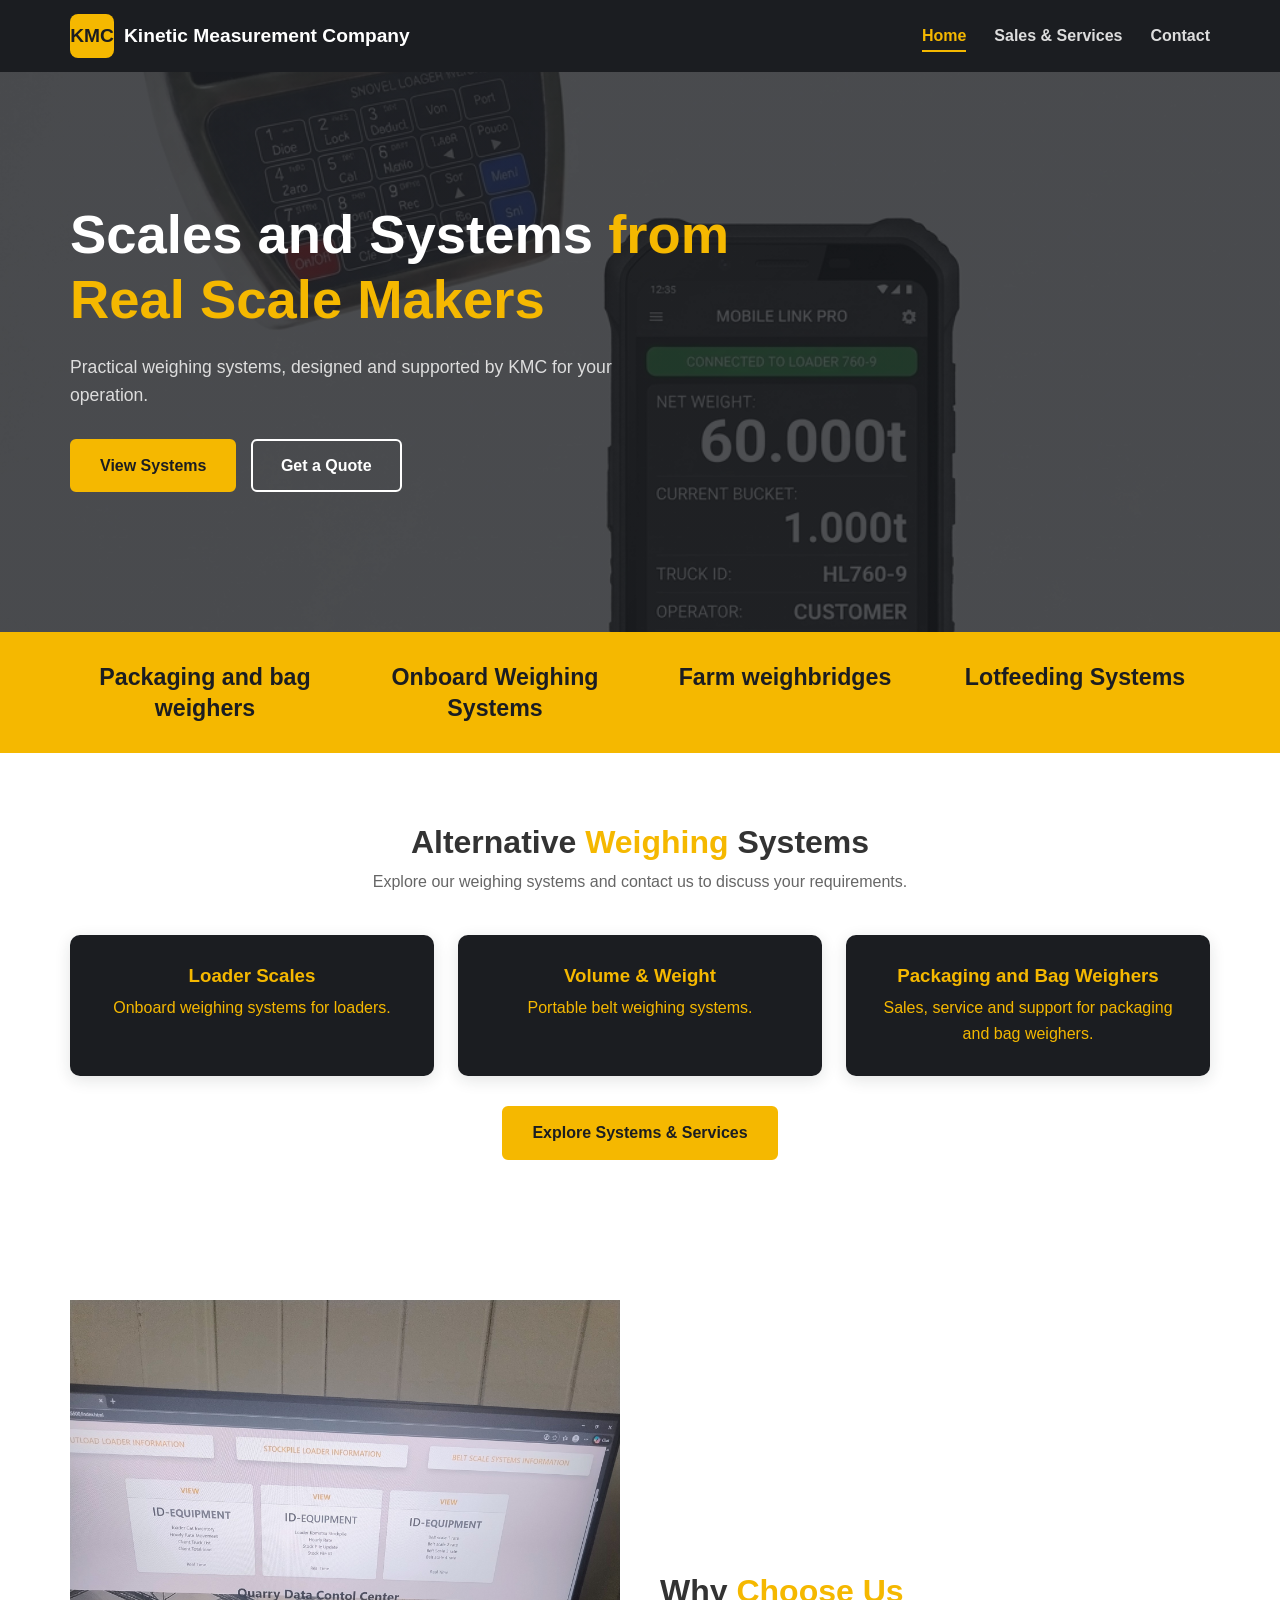
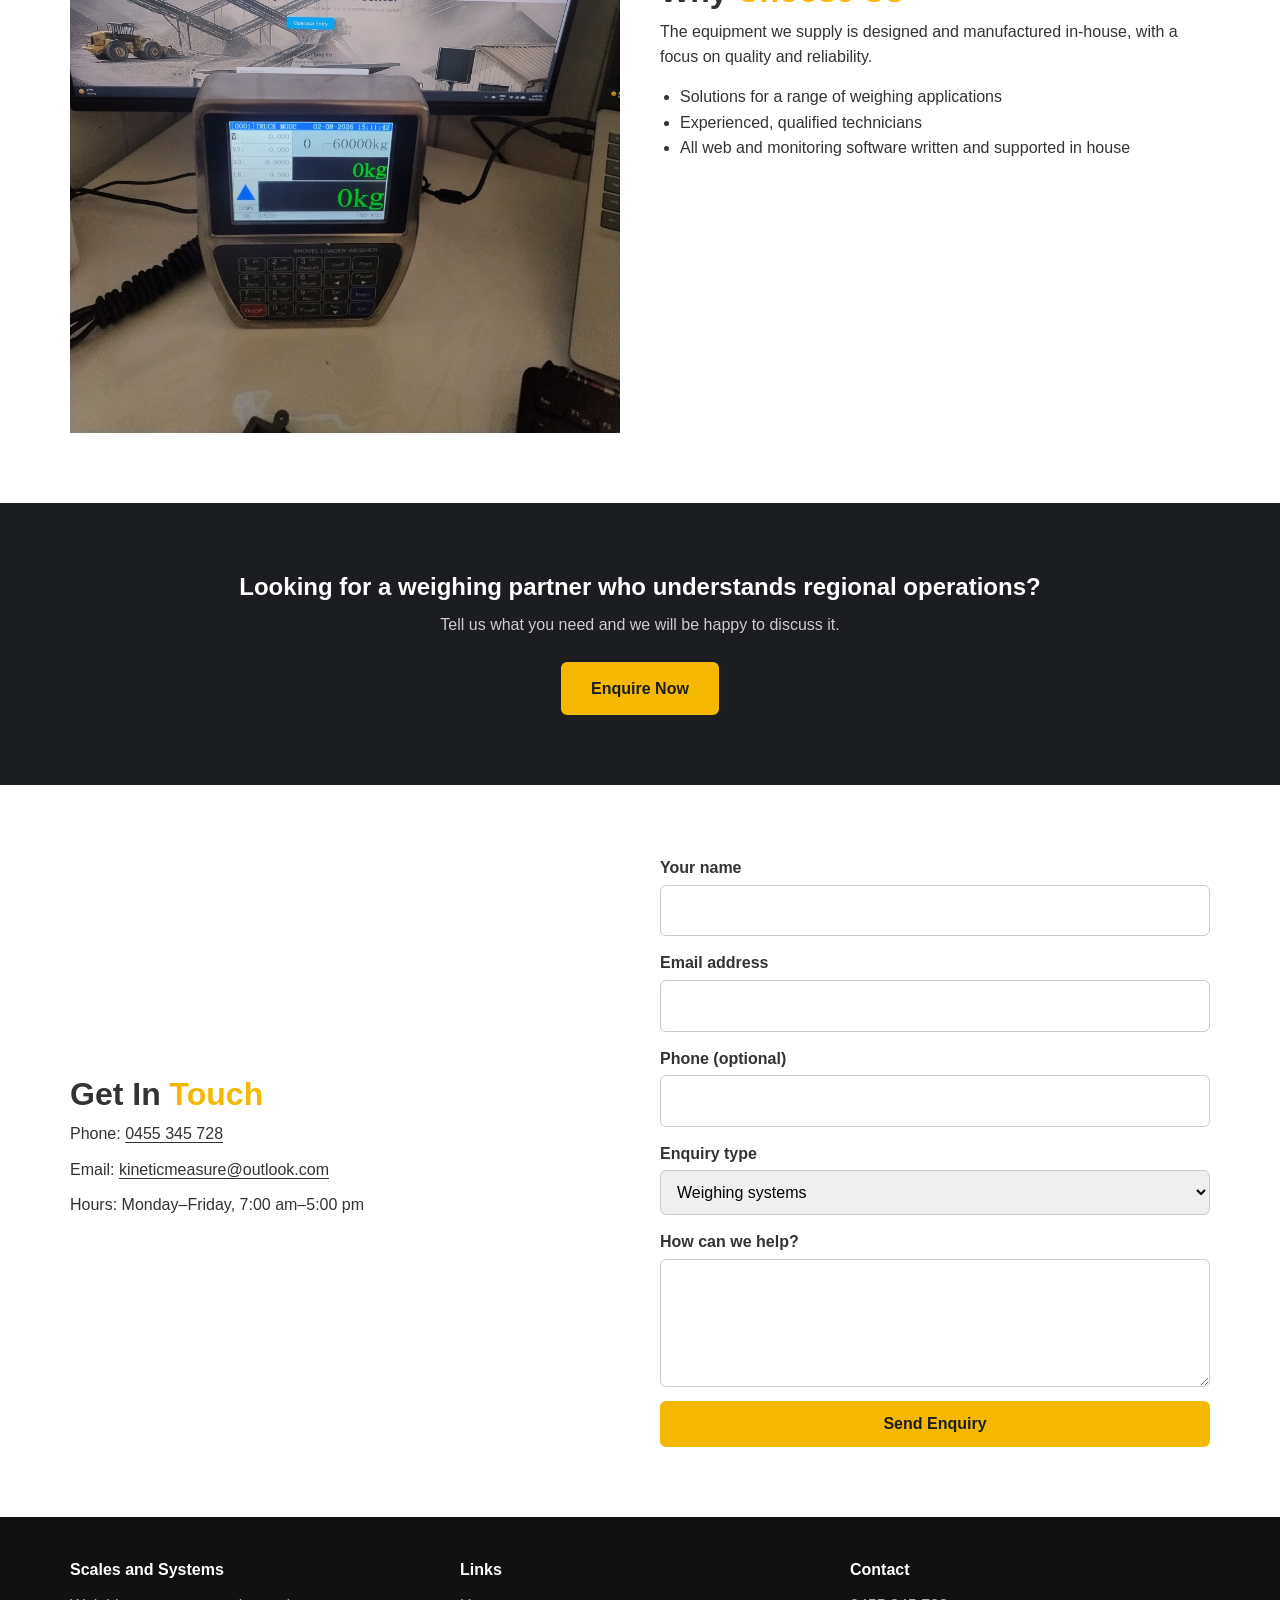
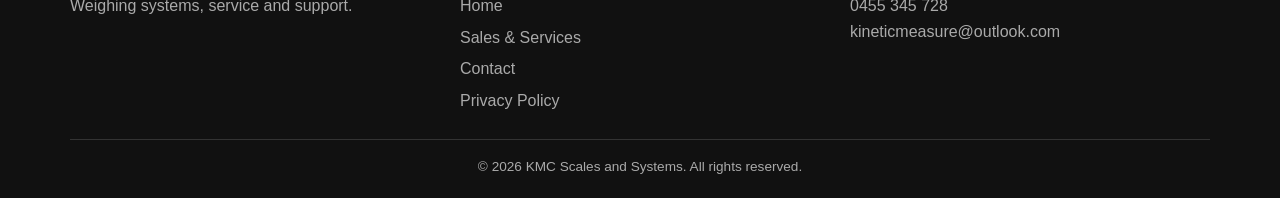
==== index.html @ 09d0fd90 "Add KMC website, sitemap.xml, robots.txt and canonical URLs Co-authored-by: Copilot <223556219+Copil" ====
<!DOCTYPE html>
<html lang="en">
<head>
  <meta charset="UTF-8">
  <meta name="viewport" content="width=device-width, initial-scale=1">
  <title>Scales and Systems | KMC</title>
  <meta name="description" content="Weighing systems, packaging and bag weighers, loader scales, and practical support from KMC.">
  <link rel="canonical" href="https://timetoenter61-lab.github.io/easy-scales/">
  <link rel="stylesheet" href="css/style.css">
</head>
<body>

<a class="skip-link" href="#main-content">Skip to content</a>
<header>
  <div class="container nav">
    <a href="index.html" class="logo">
      <span class="logo-placeholder">KMC</span>
      <span>Kinetic Measurement Company</span>
    </a>
    <button class="menu-toggle" type="button" aria-label="Toggle navigation" aria-expanded="false" aria-controls="primary-navigation">&#9776;</button>
    <nav id="primary-navigation" aria-label="Primary navigation">
      <ul>
        <li><a href="index.html" class="active">Home</a></li>
        <li><a href="sales-services.html">Sales &amp; Services</a></li>
        <li><a href="index.html#contact">Contact</a></li>
      </ul>
    </nav>
  </div>
</header>

<main id="main-content">
<section class="hero">
  <div class="container">
    <h1>Scales and Systems <span>from Real Scale Makers</span></h1>
    <p>Practical weighing systems, designed and supported by KMC for your operation.</p>
    <a href="sales-services.html" class="btn">View Systems</a>
    <a href="#contact" class="btn outline">Get a Quote</a>
  </div>
</section>

<div class="stats">
  <div class="container">
    <div><strong>Packaging and bag weighers</strong></div>
    <div><strong>Onboard Weighing Systems</strong></div>
    <div><strong>Farm weighbridges</strong></div>
    <div><strong>Lotfeeding Systems</strong></div>
  </div>
</div>

<section>
  <div class="container">
    <h2 class="section-title">Alternative <span>Weighing</span> Systems</h2>
    <p class="section-sub">Explore our weighing systems and contact us to discuss your requirements.</p>
    <div class="grid">
      <div class="card service-card orange-text"><h3>Loader Scales</h3><p>Onboard weighing systems for loaders.</p></div>
      <div class="card service-card orange-text"><h3>Volume &amp; Weight</h3><p>Portable belt weighing systems.</p></div>
      <div class="card service-card orange-text"><h3>Packaging and Bag Weighers</h3><p>Sales, service and support for packaging and bag weighers.</p></div>
    </div>
    <p class="section-action"><a href="sales-services.html" class="btn">Explore Systems &amp; Services</a></p>
  </div>
</section>

<section>
  <div class="container split">
    <div class="img-slot"><img src="images/qccontrol.jpg" alt="Quality control weighing system" loading="lazy" decoding="async"></div>
    <div>
      <h2 class="section-title align-left">Why <span>Choose Us</span></h2>
      <p>The equipment we supply is designed and manufactured in-house, with a focus on quality and reliability.</p>
      <ul>
        <li>Solutions for a range of weighing applications</li>
        <li>Experienced, qualified technicians</li>
        <li>All web and monitoring software written and supported in house </li>
      </ul>
    </div>
  </div>
</section>

<section class="cta">
  <div class="container">
    <h2>Looking for a weighing partner who understands regional operations?</h2>
    <p>Tell us what you need and we will be happy to discuss it.</p>
    <a href="#contact" class="btn">Enquire Now</a>
  </div>
</section>

<section id="contact">
  <div class="container split">
    <div class="contact-info">
      <h2 class="section-title align-left">Get In <span>Touch</span></h2>
      <p>Phone: <a href="tel:0455345728">0455 345 728</a></p>
      <p>Email: <a href="mailto:kineticmeasure@outlook.com">kineticmeasure@outlook.com</a></p>
      <p>Hours: Monday–Friday, 7:00 am–5:00 pm</p>
    </div>
    <form id="contact-form" aria-label="Send an enquiry by email">
      <label for="contact-name">Your name</label>
      <input id="contact-name" type="text" name="name" autocomplete="name" required>
      <label for="contact-email">Email address</label>
      <input id="contact-email" type="email" name="email" autocomplete="email" required>
      <label for="contact-phone">Phone (optional)</label>
      <input id="contact-phone" type="tel" name="phone" autocomplete="tel">
      <label for="contact-enquiry">Enquiry type</label>
      <select id="contact-enquiry" name="enquiry">
        <option>Weighing systems</option>
        <option>Service / repairs</option>
        <option>Parts</option>
        <option>Other</option>
      </select>
      <label for="contact-message">How can we help?</label>
      <textarea id="contact-message" name="message" rows="4" required></textarea>
      <button class="btn" type="submit">Send Enquiry</button>
      <p class="form-msg" role="status" aria-live="polite" hidden></p>
    </form>
  </div>
</section>
</main>

<footer>
  <div class="container">
    <div class="foot">
      <div><h4>Scales and Systems</h4><p>Weighing systems, service and support.</p></div>
      <div><h4>Links</h4><ul><li><a href="index.html">Home</a></li><li><a href="sales-services.html">Sales &amp; Services</a></li><li><a href="#contact">Contact</a></li><li><a href="privacy-policy.html">Privacy Policy</a></li></ul></div>
      <div><h4>Contact</h4><p><a href="tel:0455345728">0455 345 728</a><br><a href="mailto:kineticmeasure@outlook.com">kineticmeasure@outlook.com</a></p></div>
    </div>
    <div class="copy">&copy; <span class="year">2026</span> KMC Scales and Systems. All rights reserved.</div>
  </div>
</footer>

<script src="js/main.js"></script>
</body>
</html>
---- css/style.css ----
:root {
  --yellow: #f5b800;
  --dark: #1b1d21;
  --dark-2: #2a2d33;
  --light: #f4f5f7;
  --text: #333;
  --radius: 10px;
}
* { box-sizing: border-box; margin: 0; padding: 0; }
html { scroll-behavior: smooth; scroll-padding-top: 84px; }
body { font-family: "Segoe UI", Arial, sans-serif; color: var(--text); line-height: 1.6; background: #fff; }
img { max-width: 100%; display: block; }
a { color: inherit; text-decoration: none; }
.container { width: min(1140px, 92%); margin: 0 auto; }
section { padding: clamp(44px, 7vw, 70px) 0; }
h1, h2, h3 { line-height: 1.2; }
.section-title { text-align: center; font-size: clamp(1.65rem, 4vw, 2rem); margin-bottom: 8px; }
.align-left { text-align: left; }
.section-sub { text-align: center; color: #666; margin-bottom: 40px; }
.section-title span { color: var(--yellow); }
a:focus-visible, button:focus-visible, input:focus-visible, select:focus-visible, textarea:focus-visible { outline: 3px solid #9b7100; outline-offset: 3px; }
.skip-link { position: absolute; top: -60px; left: 12px; z-index: 200; padding: 10px 16px; background: #fff; color: var(--dark); border-radius: 0 0 6px 6px; }
.skip-link:focus { top: 0; }

/* Buttons */
.btn { display: inline-block; padding: 12px 28px; border-radius: 6px; font-weight: 700; border: 2px solid var(--yellow); background: var(--yellow); color: var(--dark); cursor: pointer; transition: .2s; font-size: 1rem; }
.btn:hover { background: transparent; color: var(--yellow); }
.btn.outline { background: transparent; color: #fff; border-color: #fff; }
.btn.outline:hover { background: #fff; color: var(--dark); }

/* Header */
header { background: var(--dark); position: sticky; top: 0; z-index: 100; }
.nav { display: flex; align-items: center; justify-content: space-between; height: 72px; }
.logo { display: flex; align-items: center; gap: 10px; color: #fff; font-weight: 800; font-size: 1.2rem; }
.logo img { height: 44px; width: auto; }
.logo .logo-placeholder { width: 44px; height: 44px; background: var(--yellow); color: var(--dark); display: grid; place-items: center; border-radius: 8px; font-weight: 900; }
nav ul { display: flex; list-style: none; gap: 28px; }
nav a { color: #ddd; font-weight: 600; padding: 6px 0; border-bottom: 2px solid transparent; }
nav a:hover, nav a.active { color: var(--yellow); border-color: var(--yellow); }
.menu-toggle { display: none; background: none; border: 0; color: #fff; font-size: 1.8rem; cursor: pointer; }

/* Hero */
.hero { background: linear-gradient(rgba(27,29,33,.78), rgba(27,29,33,.78)), url("../images/Loadsystem.png") center/cover, var(--dark-2); color: #fff; padding: clamp(76px, 12vw, 130px) 0; }
.hero h1 { font-size: clamp(2rem, 5vw, 3.4rem); max-width: 700px; }
.hero h1 span { color: var(--yellow); }
.hero p { max-width: 560px; margin: 20px 0 30px; font-size: 1.1rem; color: #ddd; }
.hero .btn { margin-right: 10px; margin-bottom: 10px; }
.page-hero { padding: clamp(56px, 9vw, 80px) 0; background: linear-gradient(rgba(27,29,33,.8), rgba(27,29,33,.8)), url("../images/Loadsystem.png") center/cover, var(--dark-2); color: #fff; text-align: center; }
.page-hero h1 { font-size: clamp(2rem, 5vw, 2.5rem); }
.page-hero p { color: #ccc; }

/* Stats */
.stats { background: var(--yellow); padding: 30px 0; }
.stats .container { display: grid; grid-template-columns: repeat(auto-fit, minmax(150px, 1fr)); text-align: center; gap: 20px; }
.stats strong { display: block; font-size: clamp(1rem, 2.4vw, 1.45rem); line-height: 1.3; color: var(--dark); }

/* Cards */
.grid { display: grid; grid-template-columns: repeat(auto-fit, minmax(min(100%, 250px), 1fr)); gap: 24px; }
.card { background: var(--dark); border-radius: var(--radius); box-shadow: 0 4px 16px rgba(27,29,33,.12); overflow: hidden; transition: .25s; }
.card:hover { transform: translateY(-5px); box-shadow: 0 10px 24px rgba(0,0,0,.15); }
.card-body { padding: 20px; }
.card h3 { margin-bottom: 8px; }
.card .price { color: var(--yellow); font-weight: 800; font-size: 1.1rem; filter: brightness(.8); }
.card ul { list-style: none; font-size: .9rem; color: #666; margin: 10px 0; }
.service-card { padding: 30px 24px; text-align: center; }
.section-action { text-align: center; margin-top: 30px; }
.card.orange-text { color: var(--yellow); }
.card.orange-text ul, .card.orange-text .price { color: var(--yellow); filter: none; }
.service-card .icon { font-size: 2.4rem; margin-bottom: 10px; }
.bg-light { background: var(--light); }

/* Image placeholders (replace by <img>) */
.img-slot { aspect-ratio: 3/4; background: #d9dce1; display: grid; place-items: center; color: #777; font-size: .9rem; overflow: hidden; }
.img-slot img { width: 100%; height: 100%; object-fit: cover; }
#sales .img-slot { aspect-ratio: 1 / 1; }
#sales .img-slot img { object-fit: contain; }

/* Showcase */
.filters { display: flex; flex-wrap: wrap; justify-content: center; gap: 10px; margin-bottom: 30px; }
.filter-btn { padding: 8px 20px; border-radius: 30px; border: 2px solid var(--dark); background: #fff; font-weight: 600; cursor: pointer; }
.filter-btn.active, .filter-btn:hover { background: var(--yellow); border-color: var(--yellow); }
.gallery { display: grid; grid-template-columns: repeat(auto-fill, minmax(min(100%, 460px), 1fr)); gap: 20px; }
.gallery .item { cursor: pointer; position: relative; border-radius: var(--radius); overflow: hidden; }
.gallery .item.hide { display: none; }
.gallery .caption { position: absolute; left: 0; right: 0; bottom: 0; padding: 14px; background: linear-gradient(transparent, rgba(0,0,0,.8)); color: #fff; font-weight: 600; }
.gallery .item:hover img { transform: scale(1.06); }
.gallery .item img { transition: .3s; }
.lightbox { position: fixed; inset: 0; background: rgba(0,0,0,.9); display: none; place-items: center; z-index: 200; padding: 20px; }
.lightbox.open { display: grid; }
.lightbox img { max-height: 95vh; border-radius: 8px; }
.lightbox p { color: #fff; text-align: center; margin-top: 10px; }
.lightbox button { position: absolute; top: 20px; right: 28px; background: none; border: 0; color: #fff; font-size: 2.5rem; cursor: pointer; }

/* About / Contact */
.split { display: grid; grid-template-columns: 1fr 1fr; gap: 40px; align-items: center; }
.split ul { margin: 14px 0 0 20px; }
form { display: grid; gap: 14px; }
form label { font-weight: 600; margin-bottom: -10px; }
input, select, textarea { width: 100%; padding: 12px; border: 1px solid #ccc; border-radius: 6px; font: inherit; }
input:focus, select:focus, textarea:focus { outline: 2px solid var(--yellow); }
.form-msg { color: var(--dark); font-weight: 600; }
.form-msg[hidden] { display: none; }
.contact-info p { margin-bottom: 10px; }
.contact-info a { text-decoration: underline; text-underline-offset: 3px; }
.cta { background: var(--dark); color: #fff; text-align: center; }
.cta p { margin: 10px 0 24px; color: #ccc; }

/* Footer */
footer { background: #111; color: #aaa; padding: 40px 0 20px; }
.foot { display: grid; grid-template-columns: repeat(auto-fit, minmax(200px, 1fr)); gap: 30px; margin-bottom: 20px; }
footer h4 { color: #fff; margin-bottom: 10px; }
footer li { list-style: none; margin-bottom: 6px; }
footer a:hover { color: var(--yellow); }
.copy { text-align: center; border-top: 1px solid #333; padding-top: 16px; font-size: .85rem; }

/* Privacy policy */
.policy-content { padding: 50px 0 70px; }
.policy-content .container { max-width: 850px; }
.policy-content .container > p:first-child { margin-top: 0; }
.policy-content p { margin: 0 0 18px; }
.policy-content h2 { font-size: 1.35rem; margin: 30px 0 8px; }
.policy-content a { color: #805f00; text-decoration: underline; }
.policy-draft { padding: 14px 18px; border-left: 4px solid var(--yellow); background: var(--light); }

@media (max-width: 800px) {
  .menu-toggle { display: block; }
  nav { position: absolute; top: 72px; left: 0; right: 0; background: var(--dark); display: none; box-shadow: 0 8px 16px rgba(0,0,0,.2); }
  nav.open { display: block; }
  nav ul { flex-direction: column; gap: 0; padding: 10px 4%; }
  nav li a { display: block; padding: 12px 0; }
  .split { grid-template-columns: 1fr; }
  .logo { font-size: clamp(.95rem, 4vw, 1.15rem); }
  .logo > span:last-child { max-width: 54vw; }
}

@media (max-width: 520px) {
  .stats { padding: 22px 0; }
  .stats .container { grid-template-columns: repeat(2, minmax(0, 1fr)); gap: 16px 10px; }
  .section-sub { margin-bottom: 28px; }
  .service-card { padding: 24px 18px; }
  .hero .btn { margin-right: 4px; padding: 12px 18px; }
  .foot { grid-template-columns: 1fr; gap: 22px; }
}

@media (prefers-reduced-motion: reduce) {
  html { scroll-behavior: auto; }
  *, *::before, *::after { scroll-behavior: auto !important; transition-duration: .01ms !important; animation-duration: .01ms !important; animation-iteration-count: 1 !important; }
}
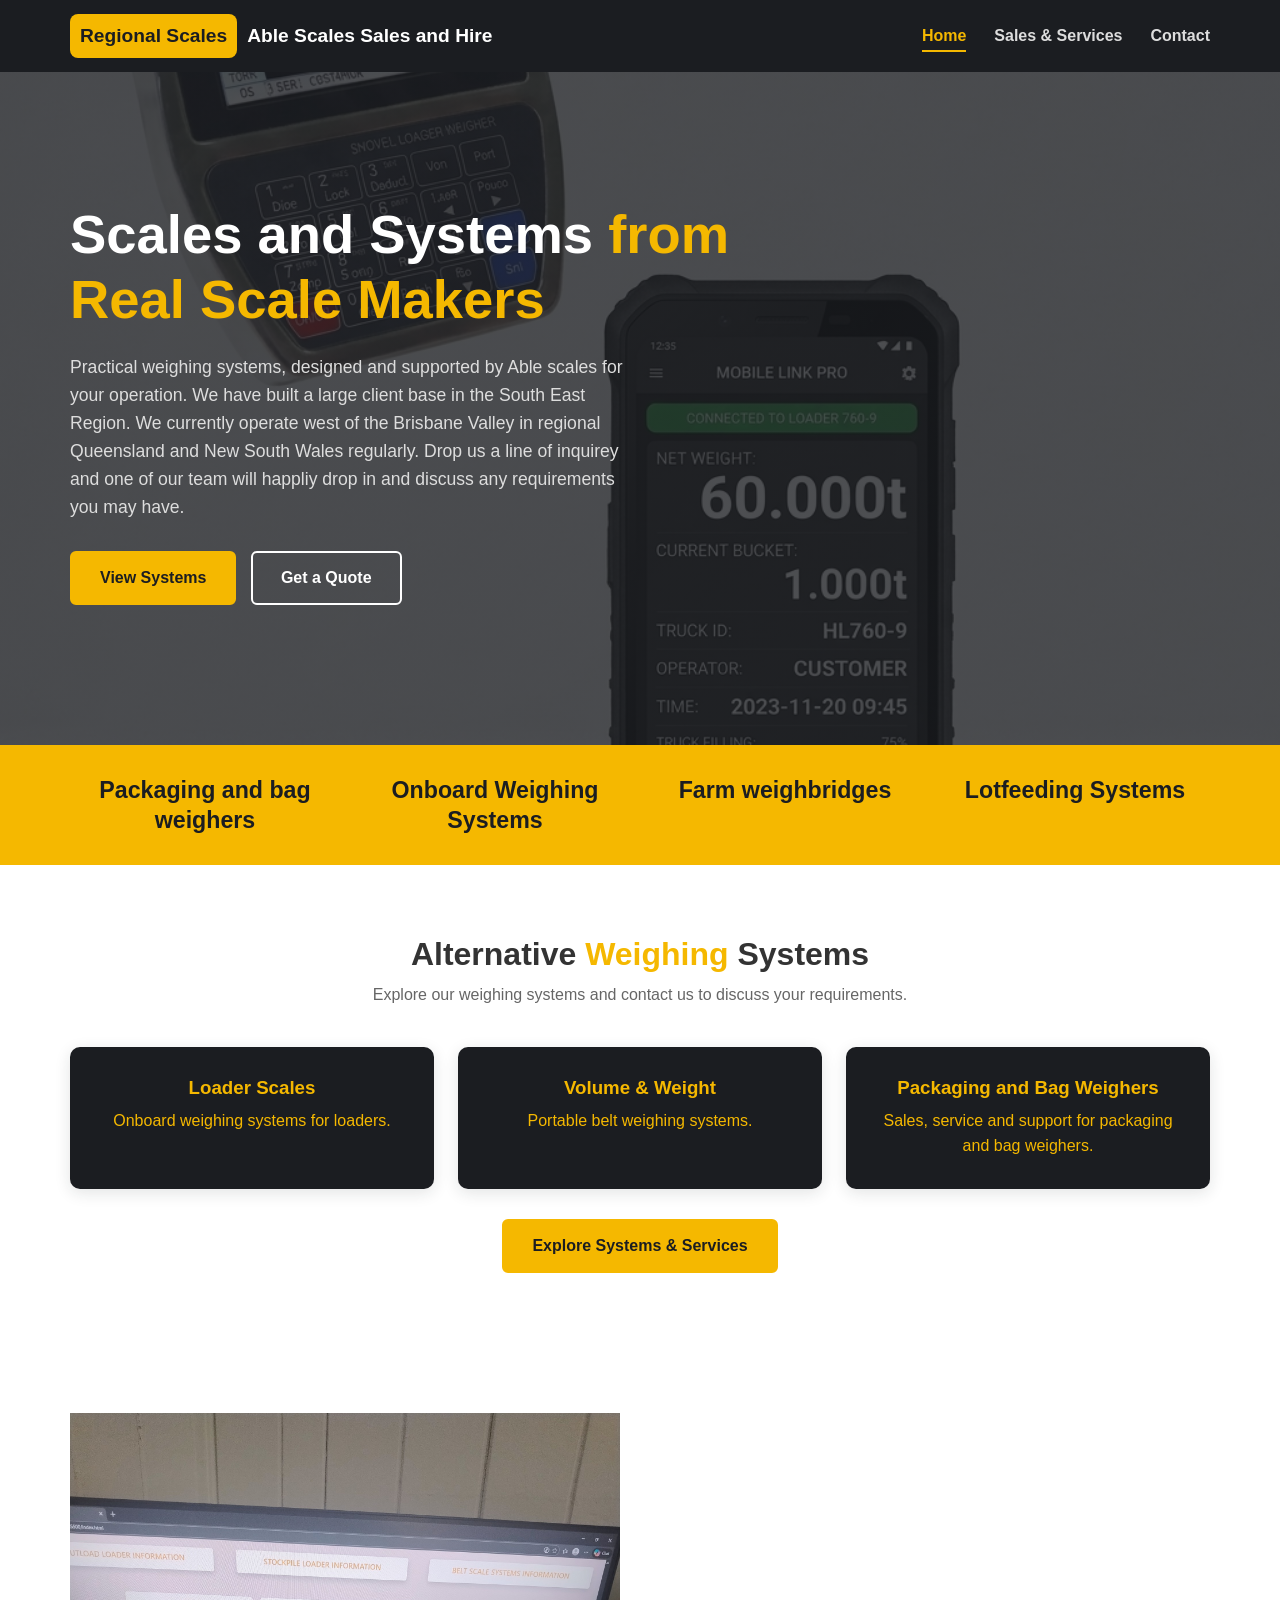
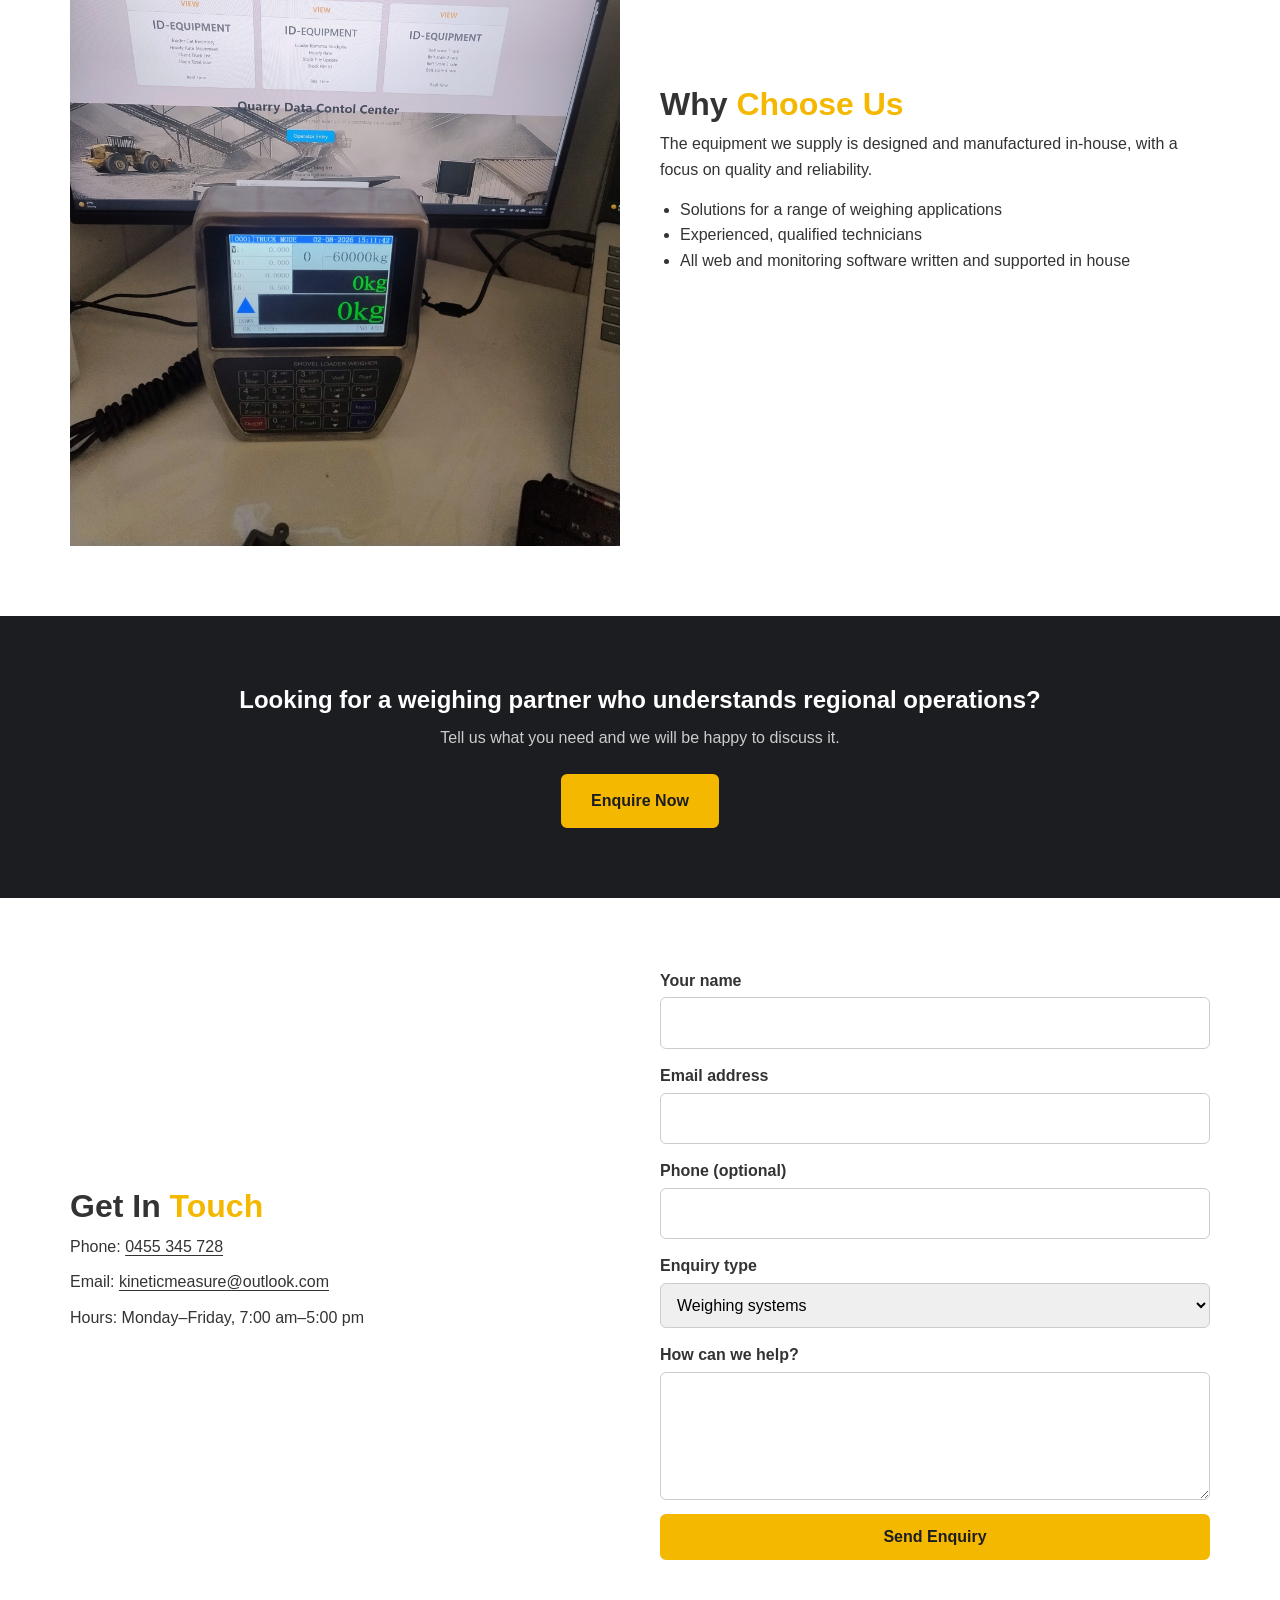
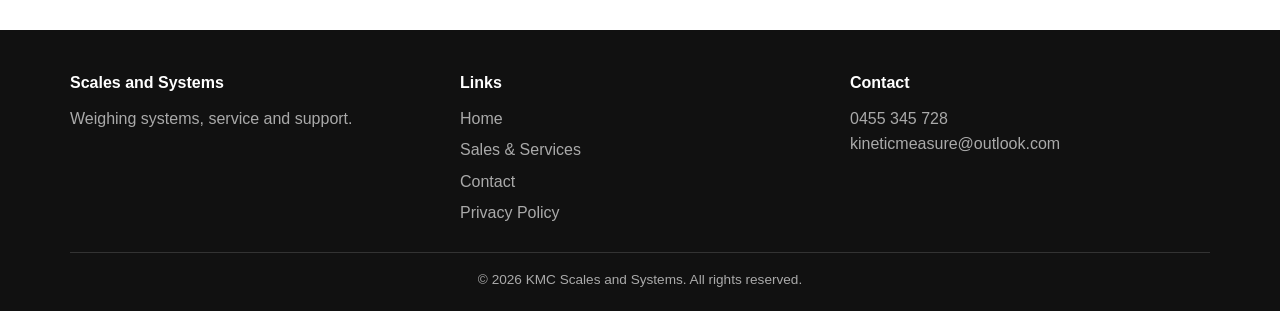
==== commit 504ce2ed: "Update site branding and homepage copy Co-authored-by: Copilot <223556219+Copilot@users.noreply.gith" ====
--- a/index.html
+++ b/index.html
@@ -3,9 +3,9 @@
 <head>
   <meta charset="UTF-8">
   <meta name="viewport" content="width=device-width, initial-scale=1">
-  <title>Scales and Systems | KMC</title>
+  <title>Scales and Systems</title>
   <meta name="description" content="Weighing systems, packaging and bag weighers, loader scales, and practical support from KMC.">
-  <link rel="canonical" href="https://timetoenter61-lab.github.io/easy-scales/">
+  <link rel="canonical" href="https://kineticmeasure.online/">
   <link rel="stylesheet" href="css/style.css">
 </head>
 <body>
@@ -14,8 +14,8 @@
 <header>
   <div class="container nav">
     <a href="index.html" class="logo">
-      <span class="logo-placeholder">KMC</span>
-      <span>Kinetic Measurement Company</span>
+      <span class="logo-placeholder">Regional Scales</span>
+      <span>Able Scales Sales and Hire</span>
     </a>
     <button class="menu-toggle" type="button" aria-label="Toggle navigation" aria-expanded="false" aria-controls="primary-navigation">&#9776;</button>
     <nav id="primary-navigation" aria-label="Primary navigation">
@@ -32,7 +32,7 @@
 <section class="hero">
   <div class="container">
     <h1>Scales and Systems <span>from Real Scale Makers</span></h1>
-    <p>Practical weighing systems, designed and supported by KMC for your operation.</p>
+    <p>Practical weighing systems, designed and supported by Able scales for your operation. We have built a large client base in the South East Region. We currently operate west of the Brisbane Valley in regional Queensland and New South Wales regularly. Drop us a line  of inquirey and one of our team will happliy drop in and discuss any requirements you may have.</p>
     <a href="sales-services.html" class="btn">View Systems</a>
     <a href="#contact" class="btn outline">Get a Quote</a>
   </div>
--- a/css/style.css
+++ b/css/style.css
@@ -33,7 +33,7 @@
 .nav { display: flex; align-items: center; justify-content: space-between; height: 72px; }
 .logo { display: flex; align-items: center; gap: 10px; color: #fff; font-weight: 800; font-size: 1.2rem; }
 .logo img { height: 44px; width: auto; }
-.logo .logo-placeholder { width: 44px; height: 44px; background: var(--yellow); color: var(--dark); display: grid; place-items: center; border-radius: 8px; font-weight: 900; }
+.logo .logo-placeholder { min-width: 44px; height: 44px; padding: 0 10px; background: var(--yellow); color: var(--dark); display: grid; place-items: center; border-radius: 8px; font-weight: 900; white-space: nowrap; }
 nav ul { display: flex; list-style: none; gap: 28px; }
 nav a { color: #ddd; font-weight: 600; padding: 6px 0; border-bottom: 2px solid transparent; }
 nav a:hover, nav a.active { color: var(--yellow); border-color: var(--yellow); }
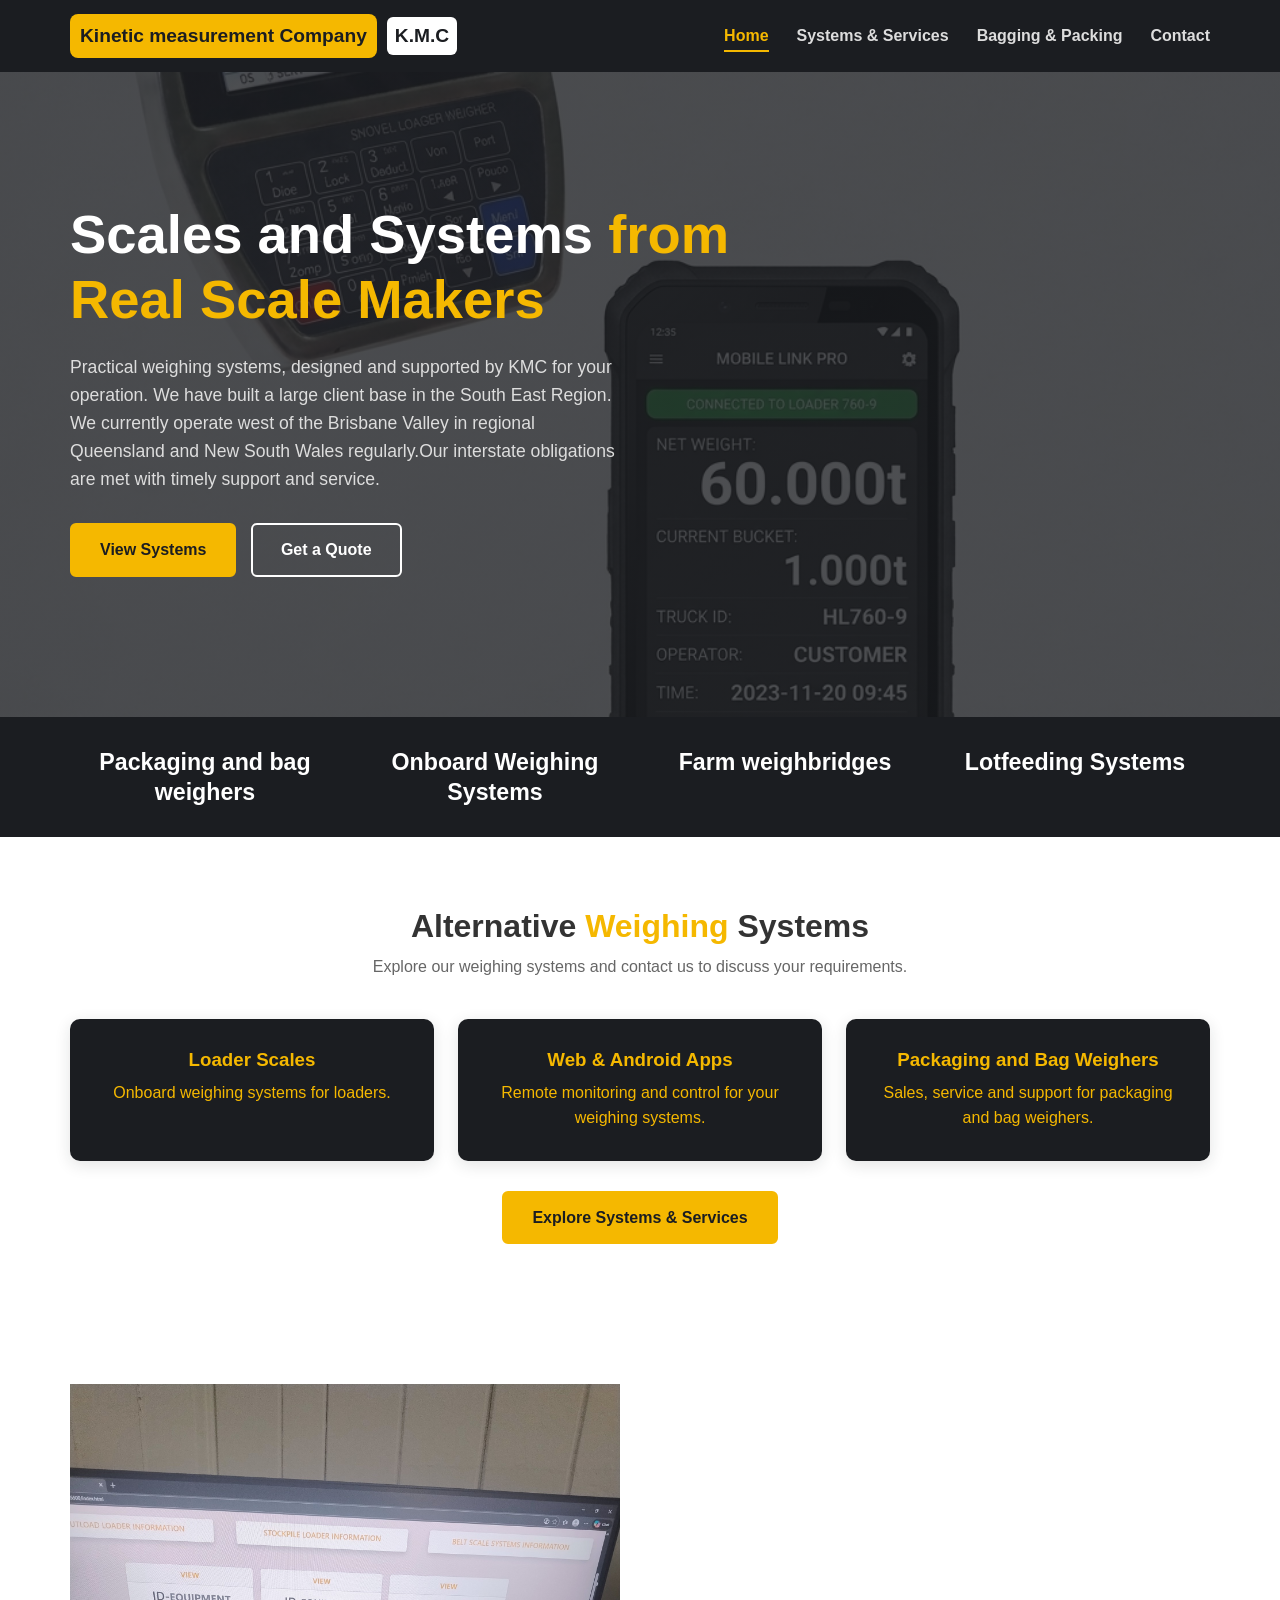
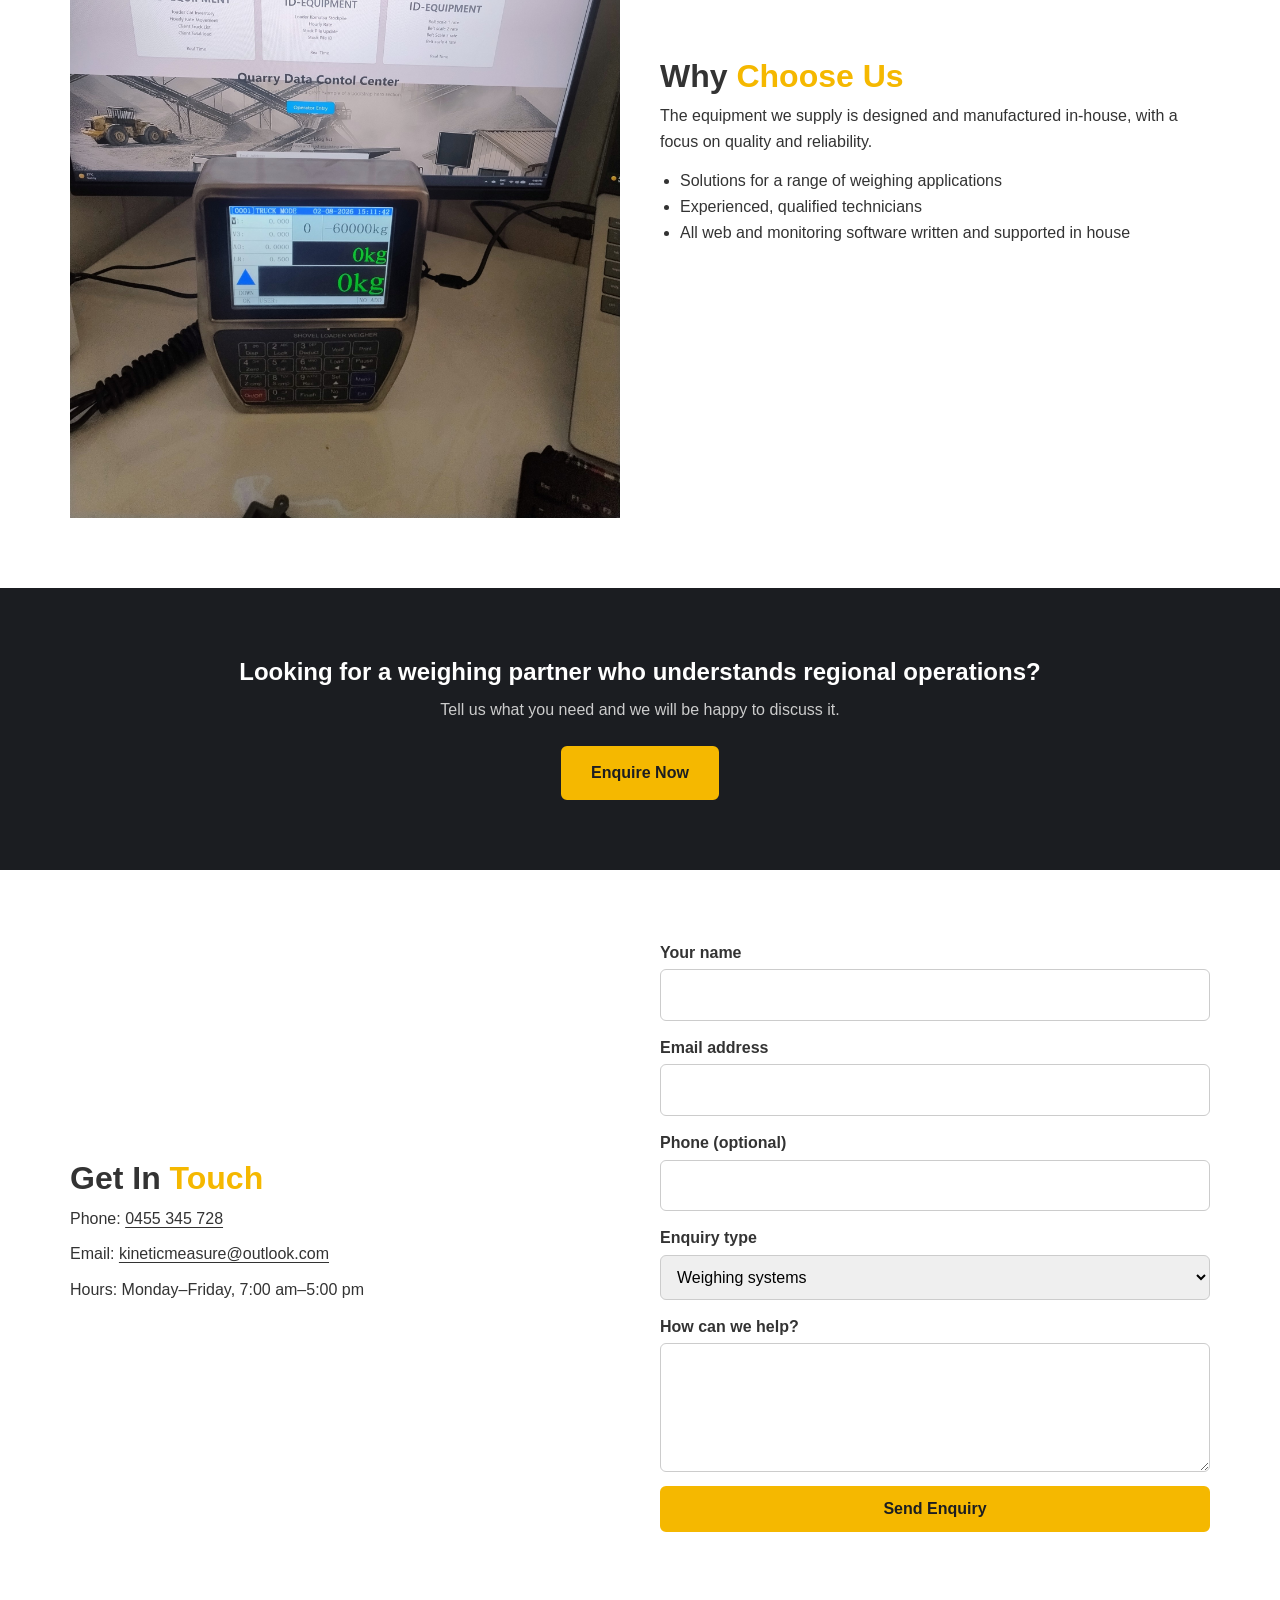
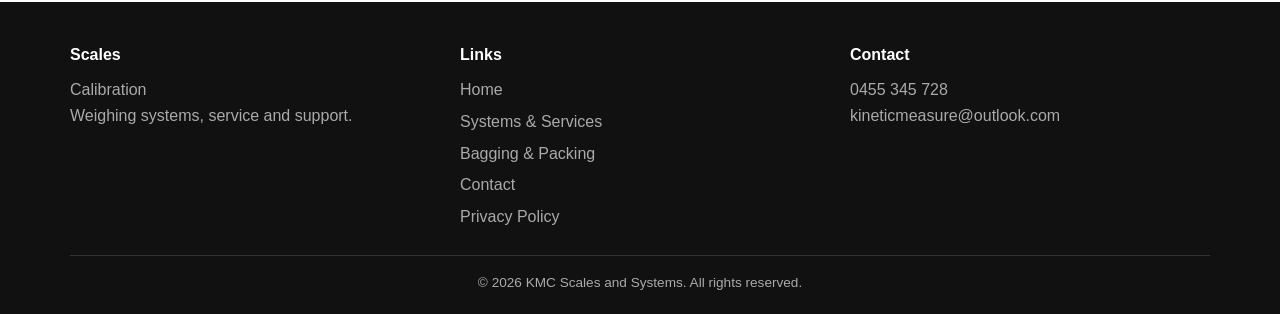
==== commit d8af0685: "Prepare KMC site for launch Co-authored-by: Copilot <223556219+Copilot@users.noreply.github.com>" ====
--- a/index.html
+++ b/index.html
@@ -5,7 +5,7 @@
   <meta name="viewport" content="width=device-width, initial-scale=1">
   <title>Scales and Systems</title>
   <meta name="description" content="Weighing systems, packaging and bag weighers, loader scales, and practical support from KMC.">
-  <link rel="canonical" href="https://kineticmeasure.online/">
+  <link rel="canonical" href="https://kineticmeasure.com.au/">
   <link rel="stylesheet" href="css/style.css">
 </head>
 <body>
@@ -14,14 +14,15 @@
 <header>
   <div class="container nav">
     <a href="index.html" class="logo">
-      <span class="logo-placeholder">Regional Scales</span>
-      <span>Able Scales Sales and Hire</span>
+      <span class="logo-placeholder" aria-hidden="true"> Kinetic measurement Company</span>
+      <span>K.M.C</span>
     </a>
     <button class="menu-toggle" type="button" aria-label="Toggle navigation" aria-expanded="false" aria-controls="primary-navigation">&#9776;</button>
     <nav id="primary-navigation" aria-label="Primary navigation">
       <ul>
         <li><a href="index.html" class="active">Home</a></li>
-        <li><a href="sales-services.html">Sales &amp; Services</a></li>
+        <li><a href="sales-services.html">Systems &amp; Services</a></li>
+        <li><a href="packing.html">Bagging &amp; Packing</a></li>
         <li><a href="index.html#contact">Contact</a></li>
       </ul>
     </nav>
@@ -32,7 +33,7 @@
 <section class="hero">
   <div class="container">
     <h1>Scales and Systems <span>from Real Scale Makers</span></h1>
-    <p>Practical weighing systems, designed and supported by Able scales for your operation. We have built a large client base in the South East Region. We currently operate west of the Brisbane Valley in regional Queensland and New South Wales regularly. Drop us a line  of inquirey and one of our team will happliy drop in and discuss any requirements you may have.</p>
+    <p>Practical weighing systems, designed and supported by KMC for your operation. We have built a large client base in the South East Region. We currently operate west of the Brisbane Valley in regional Queensland and New South Wales regularly.Our interstate obligations are met with timely support and service.</p>
     <a href="sales-services.html" class="btn">View Systems</a>
     <a href="#contact" class="btn outline">Get a Quote</a>
   </div>
@@ -53,7 +54,7 @@
     <p class="section-sub">Explore our weighing systems and contact us to discuss your requirements.</p>
     <div class="grid">
       <div class="card service-card orange-text"><h3>Loader Scales</h3><p>Onboard weighing systems for loaders.</p></div>
-      <div class="card service-card orange-text"><h3>Volume &amp; Weight</h3><p>Portable belt weighing systems.</p></div>
+      <div class="card service-card orange-text"><h3>Web &amp; Android Apps</h3><p>Remote monitoring and control for your weighing systems.</p></div>
       <div class="card service-card orange-text"><h3>Packaging and Bag Weighers</h3><p>Sales, service and support for packaging and bag weighers.</p></div>
     </div>
     <p class="section-action"><a href="sales-services.html" class="btn">Explore Systems &amp; Services</a></p>
@@ -117,8 +118,8 @@
 <footer>
   <div class="container">
     <div class="foot">
-      <div><h4>Scales and Systems</h4><p>Weighing systems, service and support.</p></div>
-      <div><h4>Links</h4><ul><li><a href="index.html">Home</a></li><li><a href="sales-services.html">Sales &amp; Services</a></li><li><a href="#contact">Contact</a></li><li><a href="privacy-policy.html">Privacy Policy</a></li></ul></div>
+      <div><h4>Scales</h4>Calibration<p>Weighing systems, service and support.</p></div>
+      <div><h4>Links</h4><ul><li><a href="index.html">Home</a></li><li><a href="sales-services.html">Systems &amp; Services</a></li><li><a href="packing.html">Bagging &amp; Packing</a></li><li><a href="#contact">Contact</a></li><li><a href="privacy-policy.html">Privacy Policy</a></li></ul></div>
       <div><h4>Contact</h4><p><a href="tel:0455345728">0455 345 728</a><br><a href="mailto:kineticmeasure@outlook.com">kineticmeasure@outlook.com</a></p></div>
     </div>
     <div class="copy">&copy; <span class="year">2026</span> KMC Scales and Systems. All rights reserved.</div>
--- a/css/style.css
+++ b/css/style.css
@@ -18,7 +18,7 @@
 .align-left { text-align: left; }
 .section-sub { text-align: center; color: #666; margin-bottom: 40px; }
 .section-title span { color: var(--yellow); }
-a:focus-visible, button:focus-visible, input:focus-visible, select:focus-visible, textarea:focus-visible { outline: 3px solid #9b7100; outline-offset: 3px; }
+a:focus-visible, button:focus-visible, input:focus-visible, select:focus-visible, textarea:focus-visible { outline: 3px solid var(--yellow); outline-offset: 3px; }
 .skip-link { position: absolute; top: -60px; left: 12px; z-index: 200; padding: 10px 16px; background: #fff; color: var(--dark); border-radius: 0 0 6px 6px; }
 .skip-link:focus { top: 0; }
 
@@ -32,6 +32,7 @@
 header { background: var(--dark); position: sticky; top: 0; z-index: 100; }
 .nav { display: flex; align-items: center; justify-content: space-between; height: 72px; }
 .logo { display: flex; align-items: center; gap: 10px; color: #fff; font-weight: 800; font-size: 1.2rem; }
+.logo > span:last-child { padding: 4px 8px; background: #fff; color: var(--dark); border-radius: 6px; }
 .logo img { height: 44px; width: auto; }
 .logo .logo-placeholder { min-width: 44px; height: 44px; padding: 0 10px; background: var(--yellow); color: var(--dark); display: grid; place-items: center; border-radius: 8px; font-weight: 900; white-space: nowrap; }
 nav ul { display: flex; list-style: none; gap: 28px; }
@@ -50,18 +51,18 @@
 .page-hero p { color: #ccc; }
 
 /* Stats */
-.stats { background: var(--yellow); padding: 30px 0; }
+.stats { background: var(--dark); padding: 30px 0; }
 .stats .container { display: grid; grid-template-columns: repeat(auto-fit, minmax(150px, 1fr)); text-align: center; gap: 20px; }
-.stats strong { display: block; font-size: clamp(1rem, 2.4vw, 1.45rem); line-height: 1.3; color: var(--dark); }
+.stats strong { display: block; font-size: clamp(1rem, 2.4vw, 1.45rem); line-height: 1.3; color: #fff; }
 
 /* Cards */
 .grid { display: grid; grid-template-columns: repeat(auto-fit, minmax(min(100%, 250px), 1fr)); gap: 24px; }
-.card { background: var(--dark); border-radius: var(--radius); box-shadow: 0 4px 16px rgba(27,29,33,.12); overflow: hidden; transition: .25s; }
+.card { background: var(--dark); color: #fff; border-radius: var(--radius); box-shadow: 0 4px 16px rgba(27,29,33,.12); overflow: hidden; transition: .25s; }
 .card:hover { transform: translateY(-5px); box-shadow: 0 10px 24px rgba(0,0,0,.15); }
 .card-body { padding: 20px; }
 .card h3 { margin-bottom: 8px; }
-.card .price { color: var(--yellow); font-weight: 800; font-size: 1.1rem; filter: brightness(.8); }
-.card ul { list-style: none; font-size: .9rem; color: #666; margin: 10px 0; }
+.card .price { color: #fff; font-weight: 800; font-size: 1.1rem; }
+.card ul { list-style: none; font-size: .9rem; color: #fff; margin: 10px 0; }
 .service-card { padding: 30px 24px; text-align: center; }
 .section-action { text-align: center; margin-top: 30px; }
 .card.orange-text { color: var(--yellow); }
@@ -74,11 +75,14 @@
 .img-slot img { width: 100%; height: 100%; object-fit: cover; }
 #sales .img-slot { aspect-ratio: 1 / 1; }
 #sales .img-slot img { object-fit: contain; }
+#packing .img-slot { aspect-ratio: 1 / 1; background: #f0f0f0; }
+#packing .img-slot img { object-fit: contain; }
+.packing-details { margin-top: 24px; }
 
 /* Showcase */
 .filters { display: flex; flex-wrap: wrap; justify-content: center; gap: 10px; margin-bottom: 30px; }
 .filter-btn { padding: 8px 20px; border-radius: 30px; border: 2px solid var(--dark); background: #fff; font-weight: 600; cursor: pointer; }
-.filter-btn.active, .filter-btn:hover { background: var(--yellow); border-color: var(--yellow); }
+.filter-btn.active, .filter-btn:hover { background: var(--yellow); border-color: var(--yellow); color: var(--dark); }
 .gallery { display: grid; grid-template-columns: repeat(auto-fill, minmax(min(100%, 460px), 1fr)); gap: 20px; }
 .gallery .item { cursor: pointer; position: relative; border-radius: var(--radius); overflow: hidden; }
 .gallery .item.hide { display: none; }
@@ -119,11 +123,11 @@
 .policy-content .container > p:first-child { margin-top: 0; }
 .policy-content p { margin: 0 0 18px; }
 .policy-content h2 { font-size: 1.35rem; margin: 30px 0 8px; }
-.policy-content a { color: #805f00; text-decoration: underline; }
+.policy-content a { color: var(--yellow); text-decoration: underline; }
 .policy-draft { padding: 14px 18px; border-left: 4px solid var(--yellow); background: var(--light); }
 
 @media (max-width: 800px) {
-  .menu-toggle { display: block; }
+  .menu-toggle { display: block; width: 44px; height: 44px; }
   nav { position: absolute; top: 72px; left: 0; right: 0; background: var(--dark); display: none; box-shadow: 0 8px 16px rgba(0,0,0,.2); }
   nav.open { display: block; }
   nav ul { flex-direction: column; gap: 0; padding: 10px 4%; }
@@ -131,6 +135,8 @@
   .split { grid-template-columns: 1fr; }
   .logo { font-size: clamp(.95rem, 4vw, 1.15rem); }
   .logo > span:last-child { max-width: 54vw; }
+  .logo .logo-placeholder { width: 44px; min-width: 44px; padding: 0; overflow: hidden; font-size: 0; }
+  .logo .logo-placeholder::after { content: "K"; font-size: 1rem; }
 }
 
 @media (max-width: 520px) {
